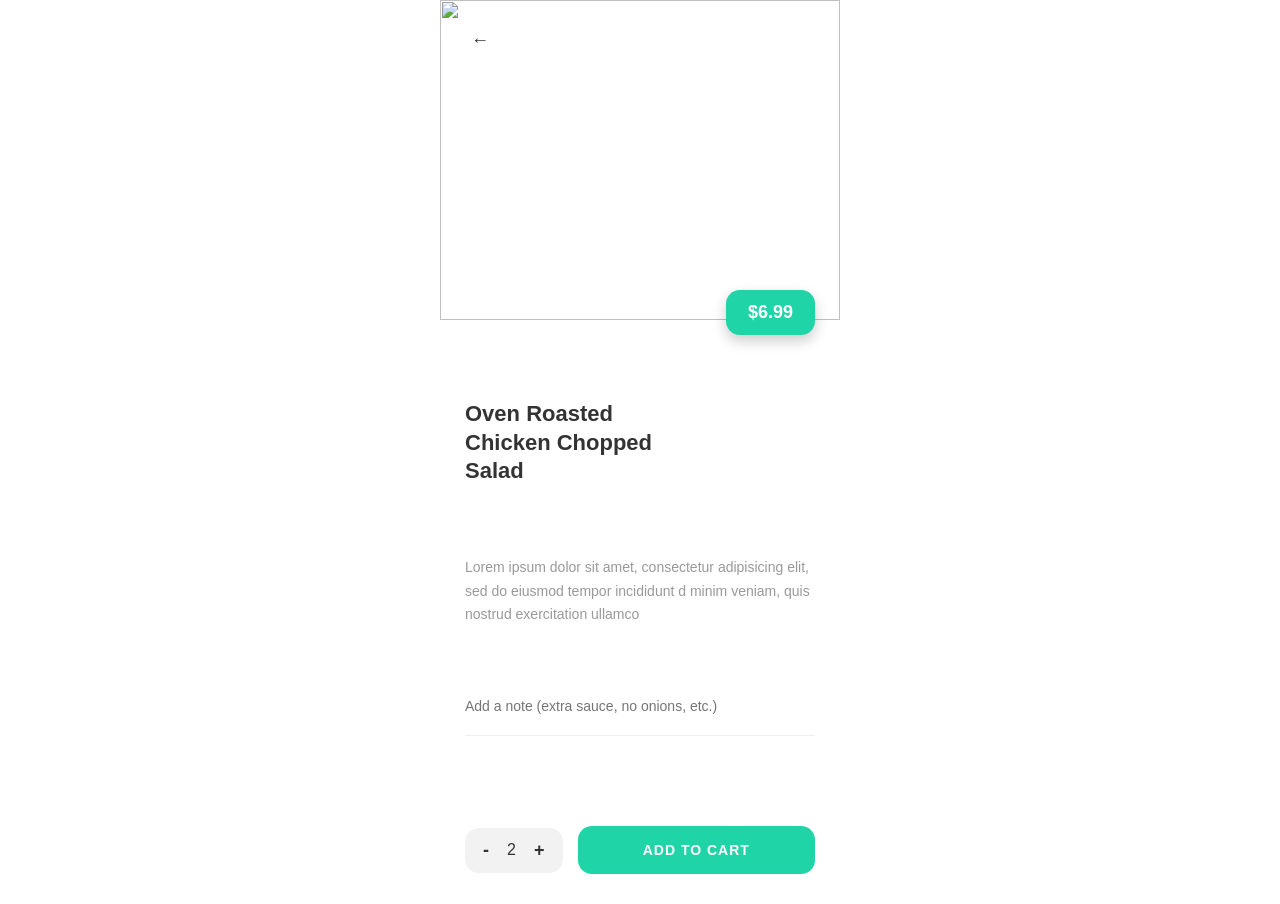
==== parte3.html @ 1a0e1c77 "3 parte hecho, corregiendo errores pasados" ====
<!DOCTYPE html>
<html lang="es">
<head>
<meta charset="UTF-8">
<title>Oven Roasted Chicken</title>
<link rel="stylesheet" href="css/parte3.css">
</head>
<body>

<div class="foto-plato">
    <img src="https://images.unsplash.com/photo-1595854341625-f33ee10dbf94?w=5 00">
    <button class="volver" onclick="location.href='part2.html'">←</button>
</div>

<div class="detalle">

    <span class="precio-detalle">$6.99</span>

    <h2 class="nombre-plato">Oven Roasted Chicken Chopped Salad</h2>

    <p class="descripcion">
        Lorem ipsum dolor sit amet, consectetur adipisicing elit, sed do eiusmod tempor incididunt d minim veniam, quis nostrud exercitation ullamco
    </p>

    <div class="nota">
        <input type="text" placeholder="Add a note (extra sauce, no onions, etc.)">
    </div>

</div>

<div class="acciones">

    <div class="cantidad">
        <button onclick="restar()">-</button>
        <span id="cant">2</span>
        <button onclick="sumar()">+</button>
    </div>

    <button class="agregar">ADD TO CART</button>

</div>



</body>
</html>
---- css/parte3.css ----
*{
    margin:0;
    padding:0;
    box-sizing:border-box;
}

:root{
    --verde:#1fd4a7;
    --gris:#999;
    --texto:#333;
}

body{
    font-family:Arial, Helvetica, sans-serif;
    background:white;
    max-width:400px;
    margin:0 auto;
}

.foto-plato{
    position:relative;
    width:100%;
    height:320px;
}

.foto-plato img{
    width:100%;
    height:100%;
    object-fit:cover;
    display:block;
}

.volver{
    position:absolute;
    left:20px;
    top:20px;
    width:40px;
    height:40px;
    border-radius:50%;
    background:rgba(255,255,255,.9);
    border:none;
    font-size:18px;
    color:var(--texto);
    cursor:pointer;
}

.detalle{
    position:relative;
    padding:80px 25px 20px;
}

.precio-detalle{
    position:absolute;
    right:25px;
    top:-30px;
    background:var(--verde);
    color:white;
    font-size:18px;
    font-weight:bold;
    padding:12px 22px;
    border-radius:14px;
    box-shadow:0 6px 14px rgba(0,0,0,.2);
}

.nombre-plato{
    font-size:22px;
    color:var(--texto);
    max-width:220px;
    line-height:1.3;
}

.descripcion{
    font-size:14px;
    color:var(--gris);
    line-height:1.7;
    margin-top:70px;
}

.nota{
    margin-top:70px;
    padding-bottom:20px;
    border-bottom:1px solid #eee;
}

.nota input{
    width:100%;
    border:none;
    outline:none;
    font-size:14px;
    color:var(--gris);
}

.acciones{
    display:flex;
    align-items:center;
    gap:15px;
    padding:70px 25px 30px;
}

.cantidad{
    display:flex;
    align-items:center;
    gap:15px;
    background:#f2f2f2;
    padding:12px 18px;
    border-radius:14px;
}

.cantidad button{
    background:none;
    border:none;
    font-size:18px;
    color:var(--texto);
    cursor:pointer;
    font-weight:bold;
}

.cantidad span{
    font-size:16px;
    color:var(--texto);
    min-width:15px;
    text-align:center;
}

.agregar{
    flex:1;
    background:var(--verde);
    color:white;
    border:none;
    padding:16px;
    border-radius:14px;
    font-size:14px;
    font-weight:bold;
    letter-spacing:1px;
    cursor:pointer;
}
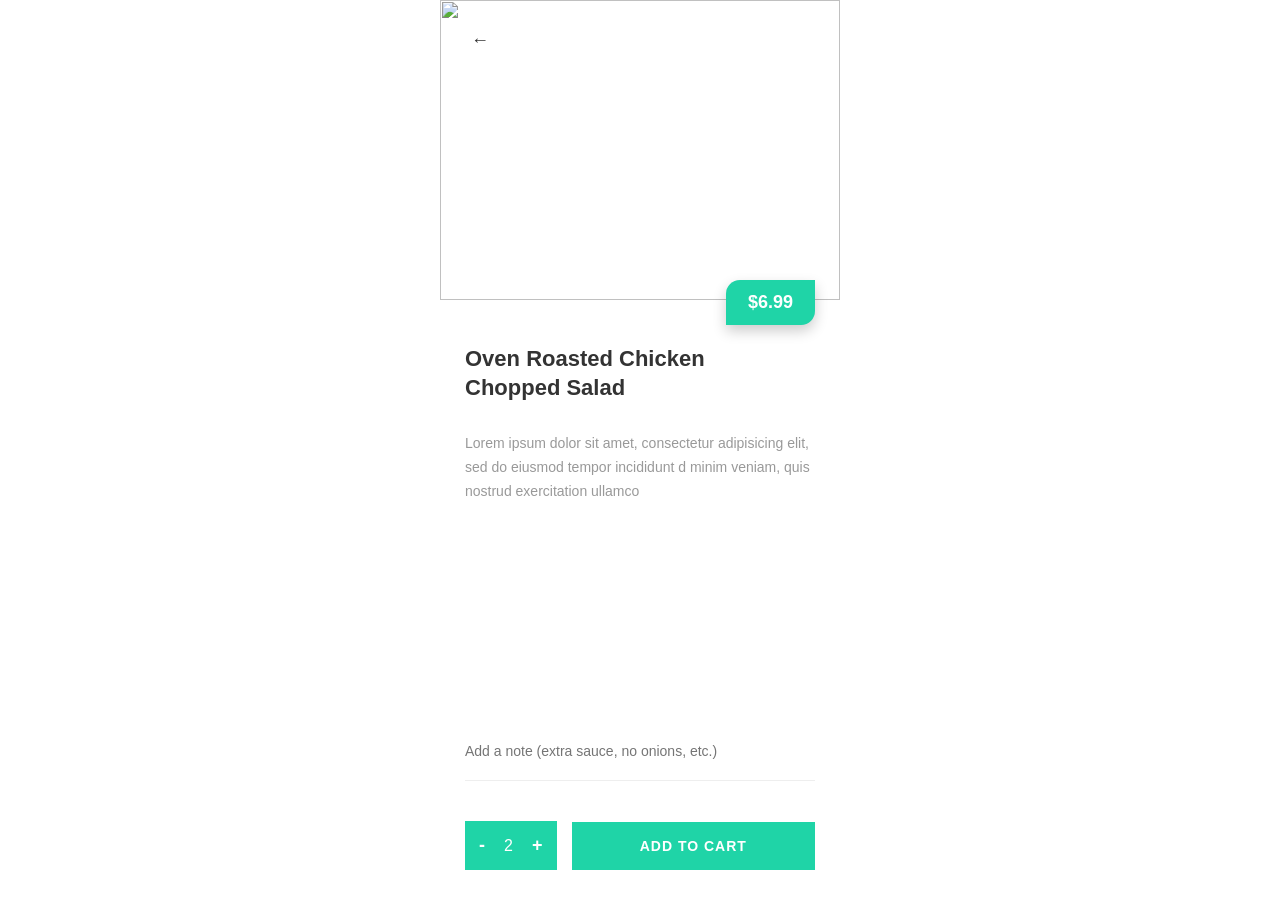
==== commit 370977c2: "parte4 hehc,a arreglando errores en las img y mejorando detalles" ====
--- a/parte3.html
+++ b/parte3.html
@@ -4,17 +4,19 @@
 <meta charset="UTF-8">
 <title>Oven Roasted Chicken</title>
 <link rel="stylesheet" href="css/parte3.css">
+<script src="./js/index.js"></script>
 </head>
 <body>
 
-<div class="foto-plato">
-    <img src="https://images.unsplash.com/photo-1595854341625-f33ee10dbf94?w=5 00">
-    <button class="volver" onclick="location.href='part2.html'">←</button>
+<div class="header">
+    <div class="foto-plato">
+        <img src="https://images.unsplash.com/photo-1595854341625-f33ee10dbf94?w=500">
+        <button class="volver" onclick="location.href='part2.html'">←</button>
+    </div>
+    <span class="precio-detalle">$6.99</span>
 </div>
 
 <div class="detalle">
-
-    <span class="precio-detalle">$6.99</span>
 
     <h2 class="nombre-plato">Oven Roasted Chicken Chopped Salad</h2>
 
@@ -39,8 +41,5 @@
     <button class="agregar">ADD TO CART</button>
 
 </div>
-
-
-
 </body>
 </html>
--- a/css/parte3.css
+++ b/css/parte3.css
@@ -8,6 +8,11 @@
     --verde:#1fd4a7;
     --gris:#999;
     --texto:#333;
+    --blanco:#fff;
+}
+
+html, body{
+    height:100%;
 }
 
 body{
@@ -15,12 +20,21 @@
     background:white;
     max-width:400px;
     margin:0 auto;
+    display:flex;
+    flex-direction:column;
+    height:100dvh;
+}
+
+.header{
+    position:relative;
+    flex-shrink:0;
 }
 
 .foto-plato{
     position:relative;
     width:100%;
-    height:320px;
+    height:300px;
+    flex-shrink:0;
 }
 
 .foto-plato img{
@@ -44,28 +58,37 @@
     cursor:pointer;
 }
 
-.detalle{
-    position:relative;
-    padding:80px 25px 20px;
-}
-
 .precio-detalle{
     position:absolute;
     right:25px;
-    top:-30px;
+    bottom:-25px;
     background:var(--verde);
     color:white;
     font-size:18px;
     font-weight:bold;
     padding:12px 22px;
-    border-radius:14px;
+    border-top-left-radius: 14px;
+    border-top-right-radius: 0px;
+    border-bottom-right-radius: 14px;
+    border-bottom-left-radius: 0px;
     box-shadow:0 6px 14px rgba(0,0,0,.2);
+    z-index:5;
+}
+
+.detalle{
+    flex:1;
+    overflow-y:auto;
+
+    padding:45px 25px 20px;
+
+    display:flex;
+    flex-direction:column;
 }
 
 .nombre-plato{
     font-size:22px;
     color:var(--texto);
-    max-width:220px;
+    max-width:260px;
     line-height:1.3;
 }
 
@@ -73,11 +96,12 @@
     font-size:14px;
     color:var(--gris);
     line-height:1.7;
-    margin-top:70px;
+    margin-top:30px;
 }
 
 .nota{
-    margin-top:70px;
+    margin-top:auto;
+    padding-top:30px;
     padding-bottom:20px;
     border-bottom:1px solid #eee;
 }
@@ -91,33 +115,33 @@
 }
 
 .acciones{
+    flex-shrink:0;
     display:flex;
     align-items:center;
     gap:15px;
-    padding:70px 25px 30px;
+    padding:20px 25px 30px;
 }
 
 .cantidad{
     display:flex;
     align-items:center;
-    gap:15px;
-    background:#f2f2f2;
-    padding:12px 18px;
-    border-radius:14px;
+    gap:16px;
+    background:var(--verde);
+    padding:14px 14px;
 }
 
 .cantidad button{
     background:none;
     border:none;
     font-size:18px;
-    color:var(--texto);
+    color:var(--blanco);
     cursor:pointer;
     font-weight:bold;
 }
 
 .cantidad span{
     font-size:16px;
-    color:var(--texto);
+    color:var(--blanco );
     min-width:15px;
     text-align:center;
 }
@@ -128,7 +152,6 @@
     color:white;
     border:none;
     padding:16px;
-    border-radius:14px;
     font-size:14px;
     font-weight:bold;
     letter-spacing:1px;
